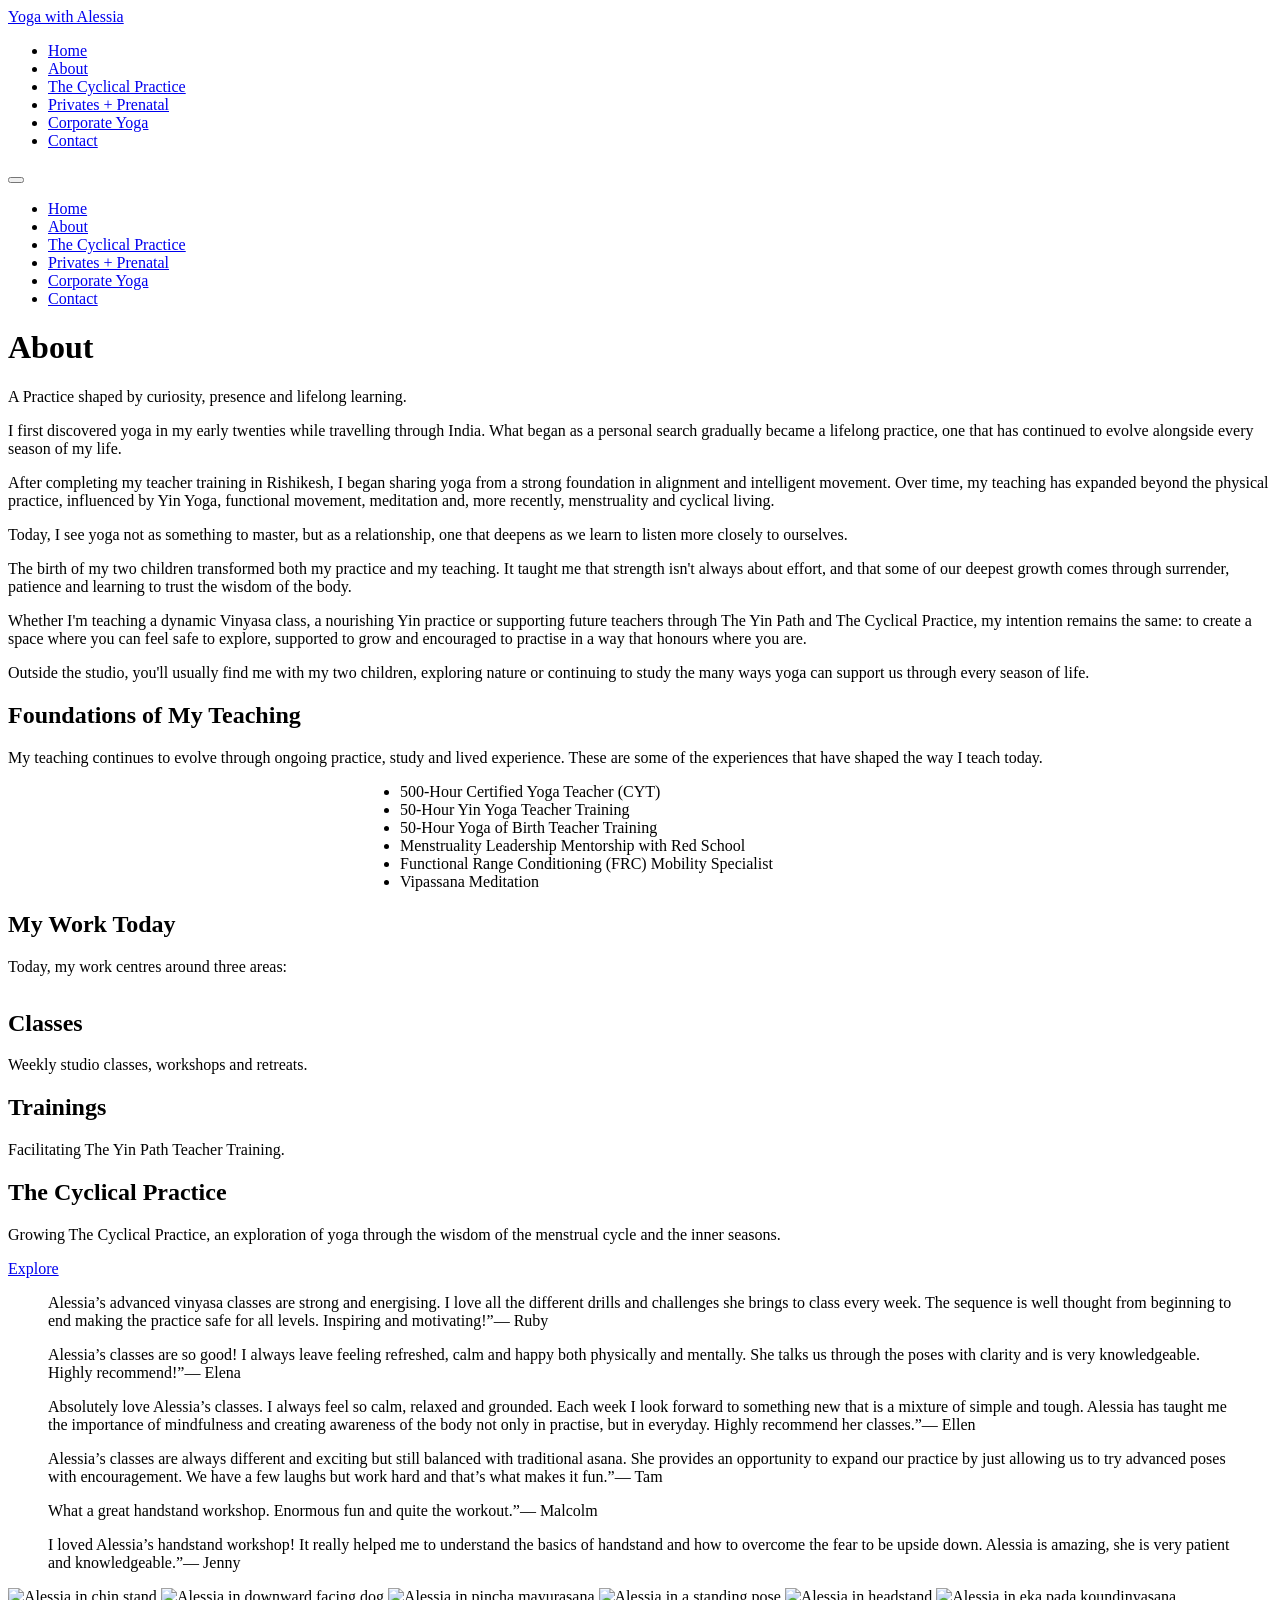
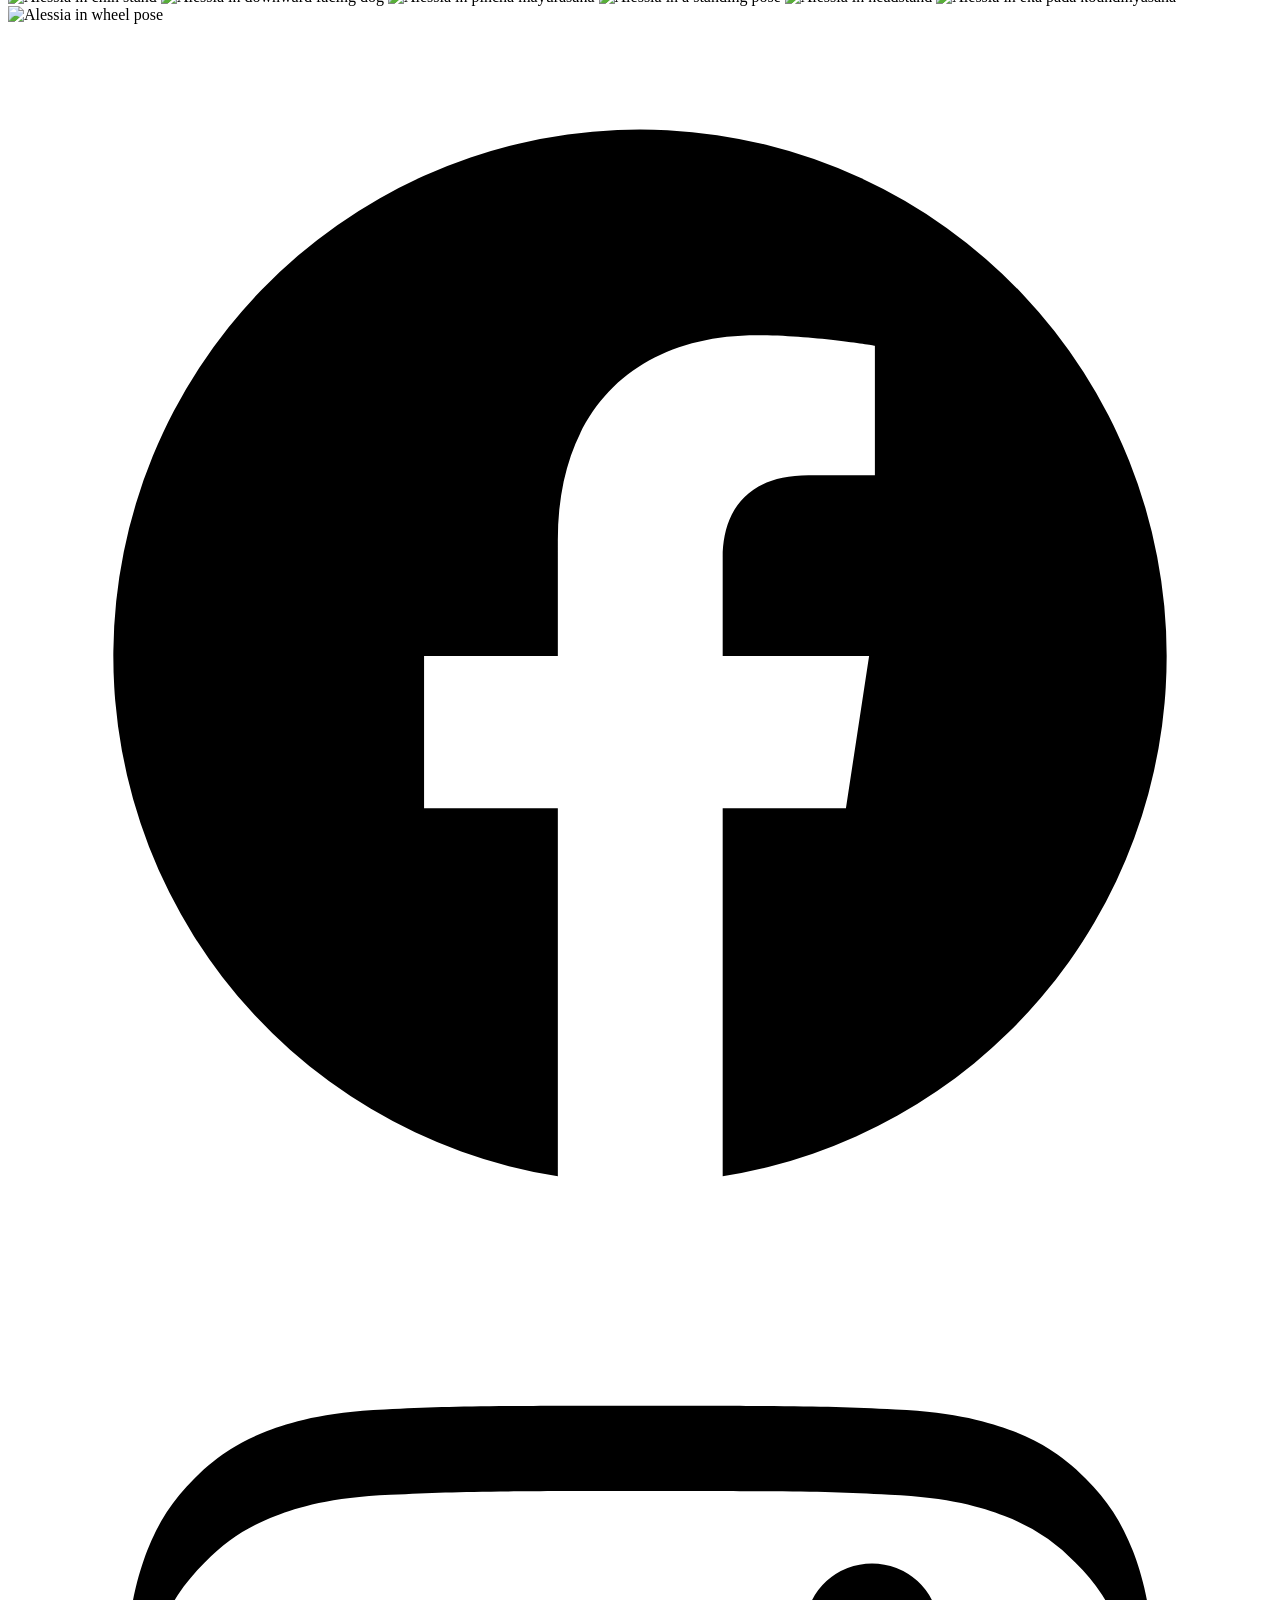
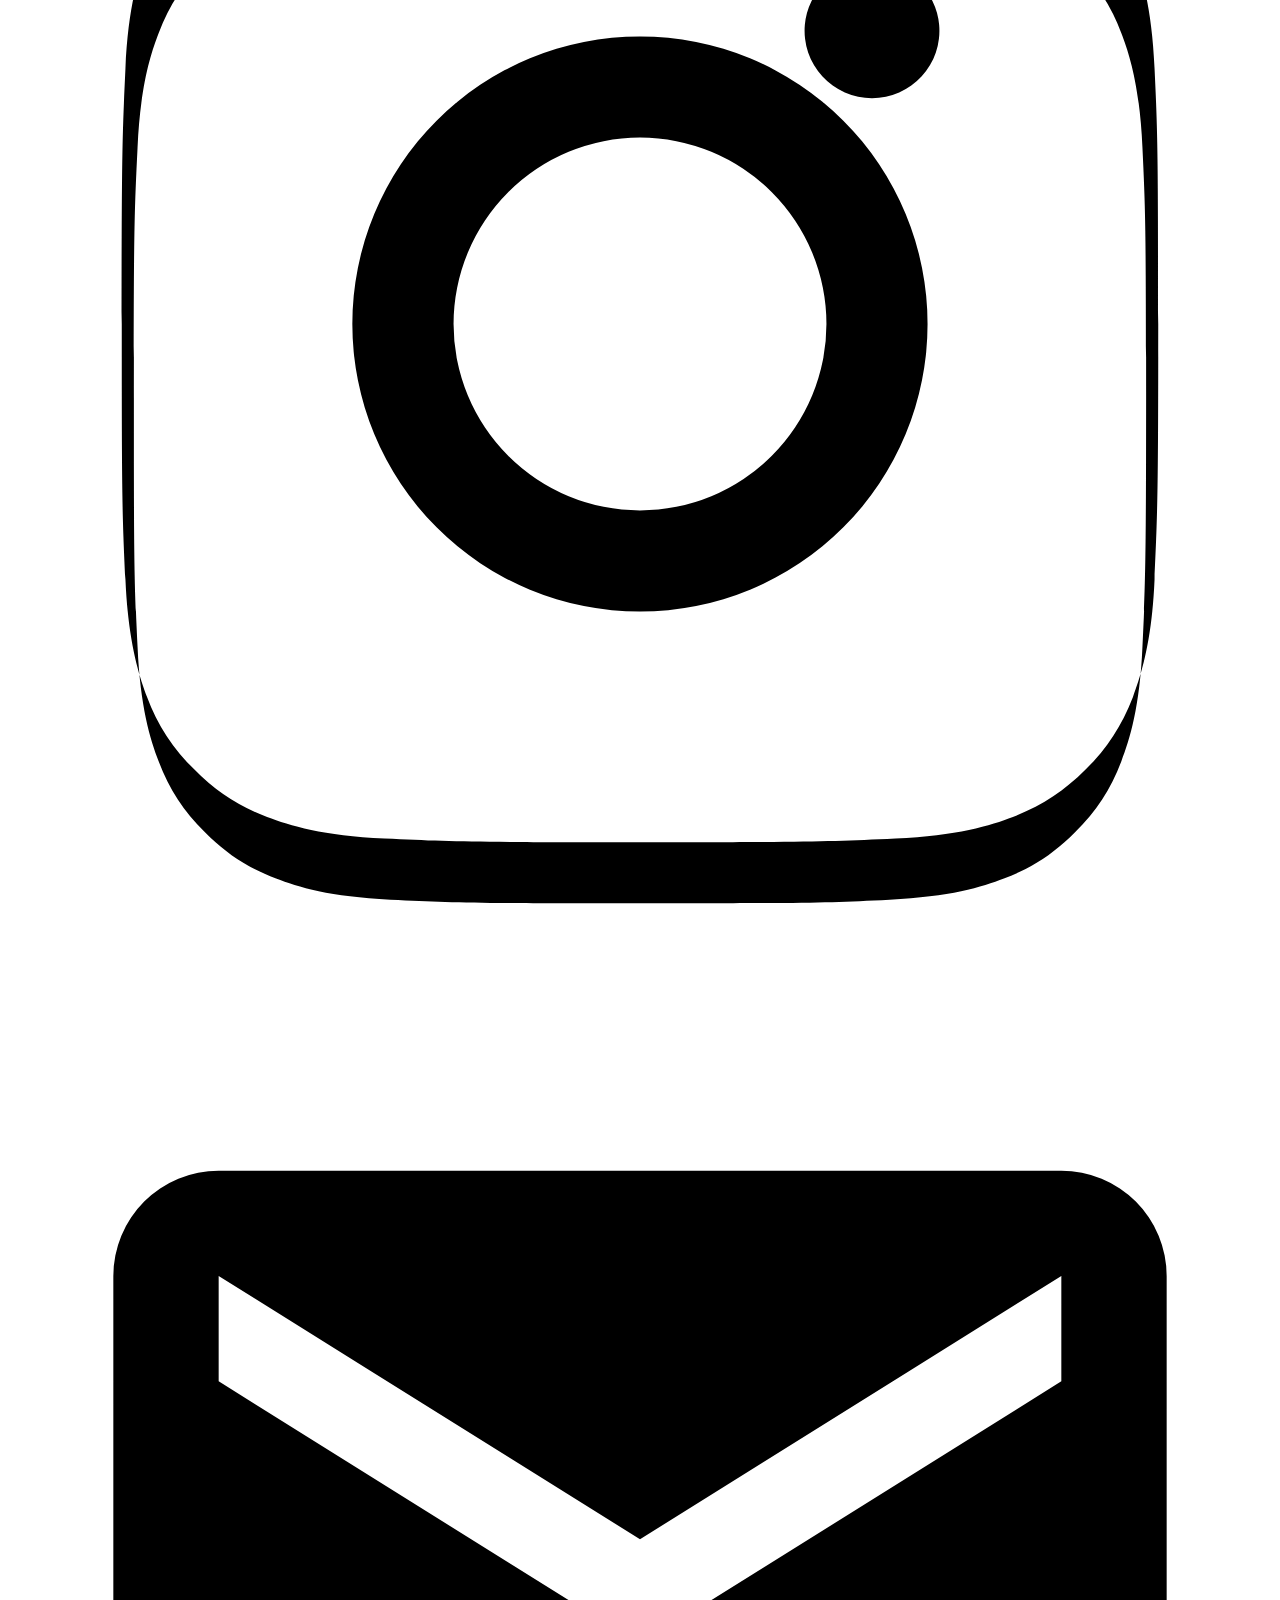
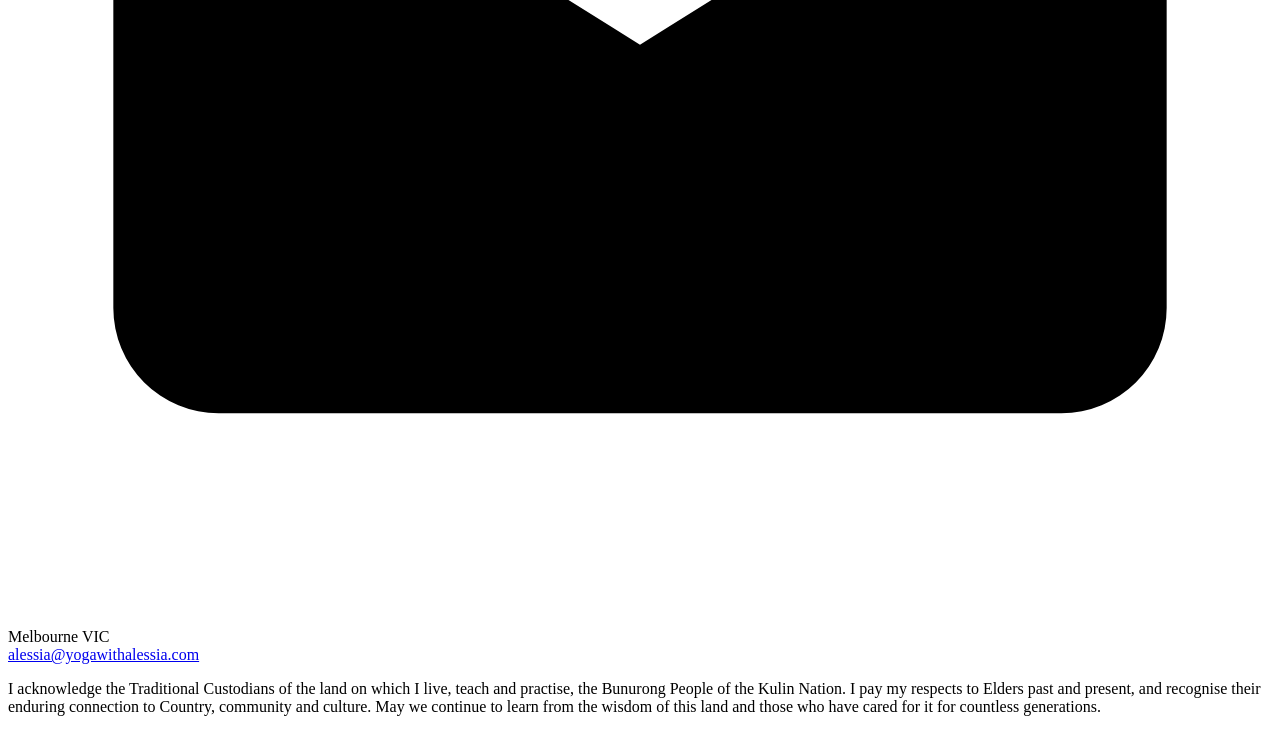
==== about.html @ 1c4454b9 "Update content: menstruality positioning, Cyclical Practice page, land acknowledgment" ====
<!DOCTYPE html>
<html lang="en">
<head>
<meta charset="UTF-8">
<meta name="viewport" content="width=device-width, initial-scale=1.0">
<title>YOGA WITH ALESSIA - Melbourne Yoga Teacher - Yoga with Alessia</title>
<meta name="description" content="500 hour certified yoga teacher in Melbourne offering group, private and corporate classes.">
<link rel="preconnect" href="https://fonts.googleapis.com">
<link rel="preconnect" href="https://fonts.gstatic.com" crossorigin>
<link href="https://fonts.googleapis.com/css2?family=Catamaran:wght@400;700&family=Crimson+Text:ital,wght@0,400;0,600;1,400&display=swap" rel="stylesheet">
<link rel="stylesheet" href="assets/styles.css">
</head>
<body>

  <header class="site-header">
    <a href="index.html" class="site-title">Yoga with Alessia</a>
    <nav class="nav-desktop" aria-label="Primary">
      <ul>
        <li><a href="index.html">Home</a></li>
        <li><a href="about.html">About</a></li>
        <li><a href="the-cyclical-practice.html">The Cyclical Practice</a></li>
        <li><a href="privates-prenatal.html">Privates + Prenatal</a></li>
        <li><a href="corporate-yoga.html">Corporate Yoga</a></li>
        <li><a href="contact.html">Contact</a></li>
      </ul>
    </nav>
    <button class="nav-toggle" aria-label="Menu" aria-expanded="false" onclick="var m=document.getElementById('navMobile');var o=m.classList.toggle('open');this.setAttribute('aria-expanded',o);">
      <span></span><span></span><span></span>
    </button>
    <div class="nav-mobile" id="navMobile">
      <ul>
        <li><a href="index.html">Home</a></li>
        <li><a href="about.html">About</a></li>
        <li><a href="the-cyclical-practice.html">The Cyclical Practice</a></li>
        <li><a href="privates-prenatal.html">Privates + Prenatal</a></li>
        <li><a href="corporate-yoga.html">Corporate Yoga</a></li>
        <li><a href="contact.html">Contact</a></li>
      </ul>
    </div>
  </header>

  <div class="page-banner has-photo banner-about"><h1>About</h1></div>

  <section class="band beige">
    <div class="container">
      <p class="intro-line">A Practice shaped by curiosity, presence and lifelong learning.</p>
    </div>
  </section>

  <section class="band cream">
    <div class="container">
      <p class="body center">I first discovered yoga in my early twenties while travelling through India. What began as a personal search gradually became a lifelong practice, one that has continued to evolve alongside every season of my life.</p>
      <p class="body center">After completing my teacher training in Rishikesh, I began sharing yoga from a strong foundation in alignment and intelligent movement. Over time, my teaching has expanded beyond the physical practice, influenced by Yin Yoga, functional movement, meditation and, more recently, menstruality and cyclical living.</p>
      <p class="body center">Today, I see yoga not as something to master, but as a relationship, one that deepens as we learn to listen more closely to ourselves.</p>
      <p class="body center">The birth of my two children transformed both my practice and my teaching. It taught me that strength isn't always about effort, and that some of our deepest growth comes through surrender, patience and learning to trust the wisdom of the body.</p>
      <p class="body center">Whether I'm teaching a dynamic Vinyasa class, a nourishing Yin practice or supporting future teachers through The Yin Path and The Cyclical Practice, my intention remains the same: to create a space where you can feel safe to explore, supported to grow and encouraged to practise in a way that honours where you are.</p>
      <p class="body center">Outside the studio, you'll usually find me with my two children, exploring nature or continuing to study the many ways yoga can support us through every season of life.</p>
    </div>
  </section>

  <section class="band beige">
    <div class="container">
      <h2 class="title center">Foundations of My Teaching</h2>
      <p class="body center text-soft">My teaching continues to evolve through ongoing practice, study and lived experience. These are some of the experiences that have shaped the way I teach today.</p>
      <div class="quals" style="max-width:560px;margin:0 auto;">
        <ul>
          <li>500-Hour Certified Yoga Teacher (CYT)</li>
          <li>50-Hour Yin Yoga Teacher Training</li>
          <li>50-Hour Yoga of Birth Teacher Training</li>
          <li>Menstruality Leadership Mentorship with Red School</li>
          <li>Functional Range Conditioning (FRC) Mobility Specialist</li>
          <li>Vipassana Meditation</li>
        </ul>
      </div>
    </div>
  </section>

  <section class="band cream">
    <div class="container">
      <h2 class="title center">My Work Today</h2>
      <p class="body center text-soft">Today, my work centres around three areas:</p>
      <div class="cards" style="margin-top:34px;">
        <div class="card">
          <h2>Classes</h2>
          <p>Weekly studio classes, workshops and retreats.</p>
        </div>
        <div class="card">
          <h2>Trainings</h2>
          <p>Facilitating The Yin Path Teacher Training.</p>
        </div>
        <div class="card">
          <h2>The Cyclical Practice</h2>
          <p>Growing The Cyclical Practice, an exploration of yoga through the wisdom of the menstrual cycle and the inner seasons.</p>
          <a class="btn" href="the-cyclical-practice.html">Explore</a>
        </div>
      </div>
    </div>
  </section>

  <section class="band beige">
    <div class="container">
      <div class="quotes">
        <blockquote>Alessia&rsquo;s advanced vinyasa classes are strong and energising. I love all the different drills and challenges she brings to class every week. The sequence is well thought from beginning to end making the practice safe for all levels. Inspiring and motivating!&rdquo;<span class="who">&mdash; Ruby</span></blockquote>
        <blockquote>Alessia&rsquo;s classes are so good! I always leave feeling refreshed, calm and happy both physically and mentally. She talks us through the poses with clarity and is very knowledgeable. Highly recommend!&rdquo;<span class="who">&mdash; Elena</span></blockquote>
        <blockquote>Absolutely love Alessia&rsquo;s classes. I always feel so calm, relaxed and grounded. Each week I look forward to something new that is a mixture of simple and tough. Alessia has taught me the importance of mindfulness and creating awareness of the body not only in practise, but in everyday. Highly recommend her classes.&rdquo;<span class="who">&mdash; Ellen</span></blockquote>
        <blockquote>Alessia&rsquo;s classes are always different and exciting but still balanced with traditional asana. She provides an opportunity to expand our practice by just allowing us to try advanced poses with encouragement. We have a few laughs but work hard and that&rsquo;s what makes it fun.&rdquo;<span class="who">&mdash; Tam</span></blockquote>
        <blockquote>What a great handstand workshop. Enormous fun and quite the workout.&rdquo;<span class="who">&mdash; Malcolm</span></blockquote>
        <blockquote>I loved Alessia&rsquo;s handstand workshop! It really helped me to understand the basics of handstand and how to overcome the fear to be upside down. Alessia is amazing, she is very patient and knowledgeable.&rdquo;<span class="who">&mdash; Jenny</span></blockquote>
      </div>
    </div>
  </section>

  <section class="band cream">
    <div class="container">
      <div class="gallery">
        <img src="assets/alessia-chin-stand.jpg" alt="Alessia in chin stand">
        <img src="assets/alessia-dfd.jpg" alt="Alessia in downward facing dog">
        <img src="assets/alessia-pincha.jpg" alt="Alessia in pincha mayurasana">
        <img src="assets/alessia-paritrik.jpg" alt="Alessia in a standing pose">
        <img src="assets/alessia-headstand.jpg" alt="Alessia in headstand">
        <img src="assets/alessia-ekapadakoundinyasana.jpg" alt="Alessia in eka pada koundinyasana">
        <img src="assets/alessia-wheel.jpg" alt="Alessia in wheel pose">
      </div>
    </div>
  </section>

  <footer class="footer" id="contact">
    <div class="social">
      <a href="https://www.facebook.com/aleyogabjj" target="_blank" rel="noopener" aria-label="Facebook">
        <svg viewBox="0 0 24 24"><path d="M22 12a10 10 0 1 0-11.56 9.88v-6.99H7.9V12h2.54V9.8c0-2.5 1.49-3.89 3.78-3.89 1.09 0 2.24.2 2.24.2v2.46h-1.26c-1.24 0-1.63.77-1.63 1.56V12h2.78l-.44 2.89h-2.34v6.99A10 10 0 0 0 22 12z"/></svg>
      </a>
      <a href="https://instagram.com/aleyogabjj/" target="_blank" rel="noopener" aria-label="Instagram">
        <svg viewBox="0 0 24 24"><path d="M12 2.16c3.2 0 3.58.01 4.85.07 1.17.05 1.8.25 2.23.41.56.22.96.48 1.38.9.42.42.68.82.9 1.38.16.42.36 1.06.41 2.23.06 1.27.07 1.65.07 4.85s-.01 3.58-.07 4.85c-.05 1.17-.25 1.8-.41 2.23-.22.56-.48.96-.9 1.38-.42.42-.82.68-1.38.9-.42.16-1.06.36-2.23.41-1.27.06-1.65.07-4.85.07s-3.58-.01-4.85-.07c-1.17-.05-1.8-.25-2.23-.41a3.7 3.7 0 0 1-1.38-.9 3.7 3.7 0 0 1-.9-1.38c-.16-.42-.36-1.06-.41-2.23C2.17 15.58 2.16 15.2 2.16 12s.01-3.58.07-4.85c.05-1.17.25-1.8.41-2.23.22-.56.48-.96.9-1.38.42-.42.82-.68 1.38-.9.42-.16 1.06-.36 2.23-.41C8.42 2.17 8.8 2.16 12 2.16zm0 1.62c-3.15 0-3.5.01-4.74.07-1.14.05-1.76.24-2.17.4-.55.21-.94.47-1.35.88-.41.41-.67.8-.88 1.35-.16.41-.35 1.03-.4 2.17-.06 1.24-.07 1.59-.07 4.74s.01 3.5.07 4.74c.05 1.14.24 1.76.4 2.17.21.55.47.94.88 1.35.41.41.8.67 1.35.88.41.16 1.03.35 2.17.4 1.24.06 1.59.07 4.74.07s3.5-.01 4.74-.07c1.14-.05 1.76-.24 2.17-.4.55-.21.94-.47 1.35-.88.41-.41.67-.8.88-1.35.16-.41.35-1.03.4-2.17.06-1.24.07-1.59.07-4.74s-.01-3.5-.07-4.74c-.05-1.14-.24-1.76-.4-2.17a3.6 3.6 0 0 0-.88-1.35 3.6 3.6 0 0 0-1.35-.88c-.41-.16-1.03-.35-2.17-.4-1.24-.06-1.59-.07-4.74-.07zm0 2.76a5.46 5.46 0 1 0 0 10.92 5.46 5.46 0 0 0 0-10.92zm0 9a3.54 3.54 0 1 1 0-7.08 3.54 3.54 0 0 1 0 7.08zm5.68-9.22a1.28 1.28 0 1 1-2.55 0 1.28 1.28 0 0 1 2.55 0z"/></svg>
      </a>
      <a href="mailto:alessia@yogawithalessia.com" aria-label="Email">
        <svg viewBox="0 0 24 24"><path d="M20 4H4a2 2 0 0 0-2 2v12a2 2 0 0 0 2 2h16a2 2 0 0 0 2-2V6a2 2 0 0 0-2-2zm0 4-8 5-8-5V6l8 5 8-5z"/></svg>
      </a>
    </div>
    <div class="place">
      Melbourne VIC<br>
      <a href="mailto:alessia@yogawithalessia.com">alessia@yogawithalessia.com</a>
    </div>
    <p class="acknowledgment">I acknowledge the Traditional Custodians of the land on which I live, teach and practise, the Bunurong People of the Kulin Nation. I pay my respects to Elders past and present, and recognise their enduring connection to Country, community and culture. May we continue to learn from the wisdom of this land and those who have cared for it for countless generations.</p>
  </footer>

</body>
</html>
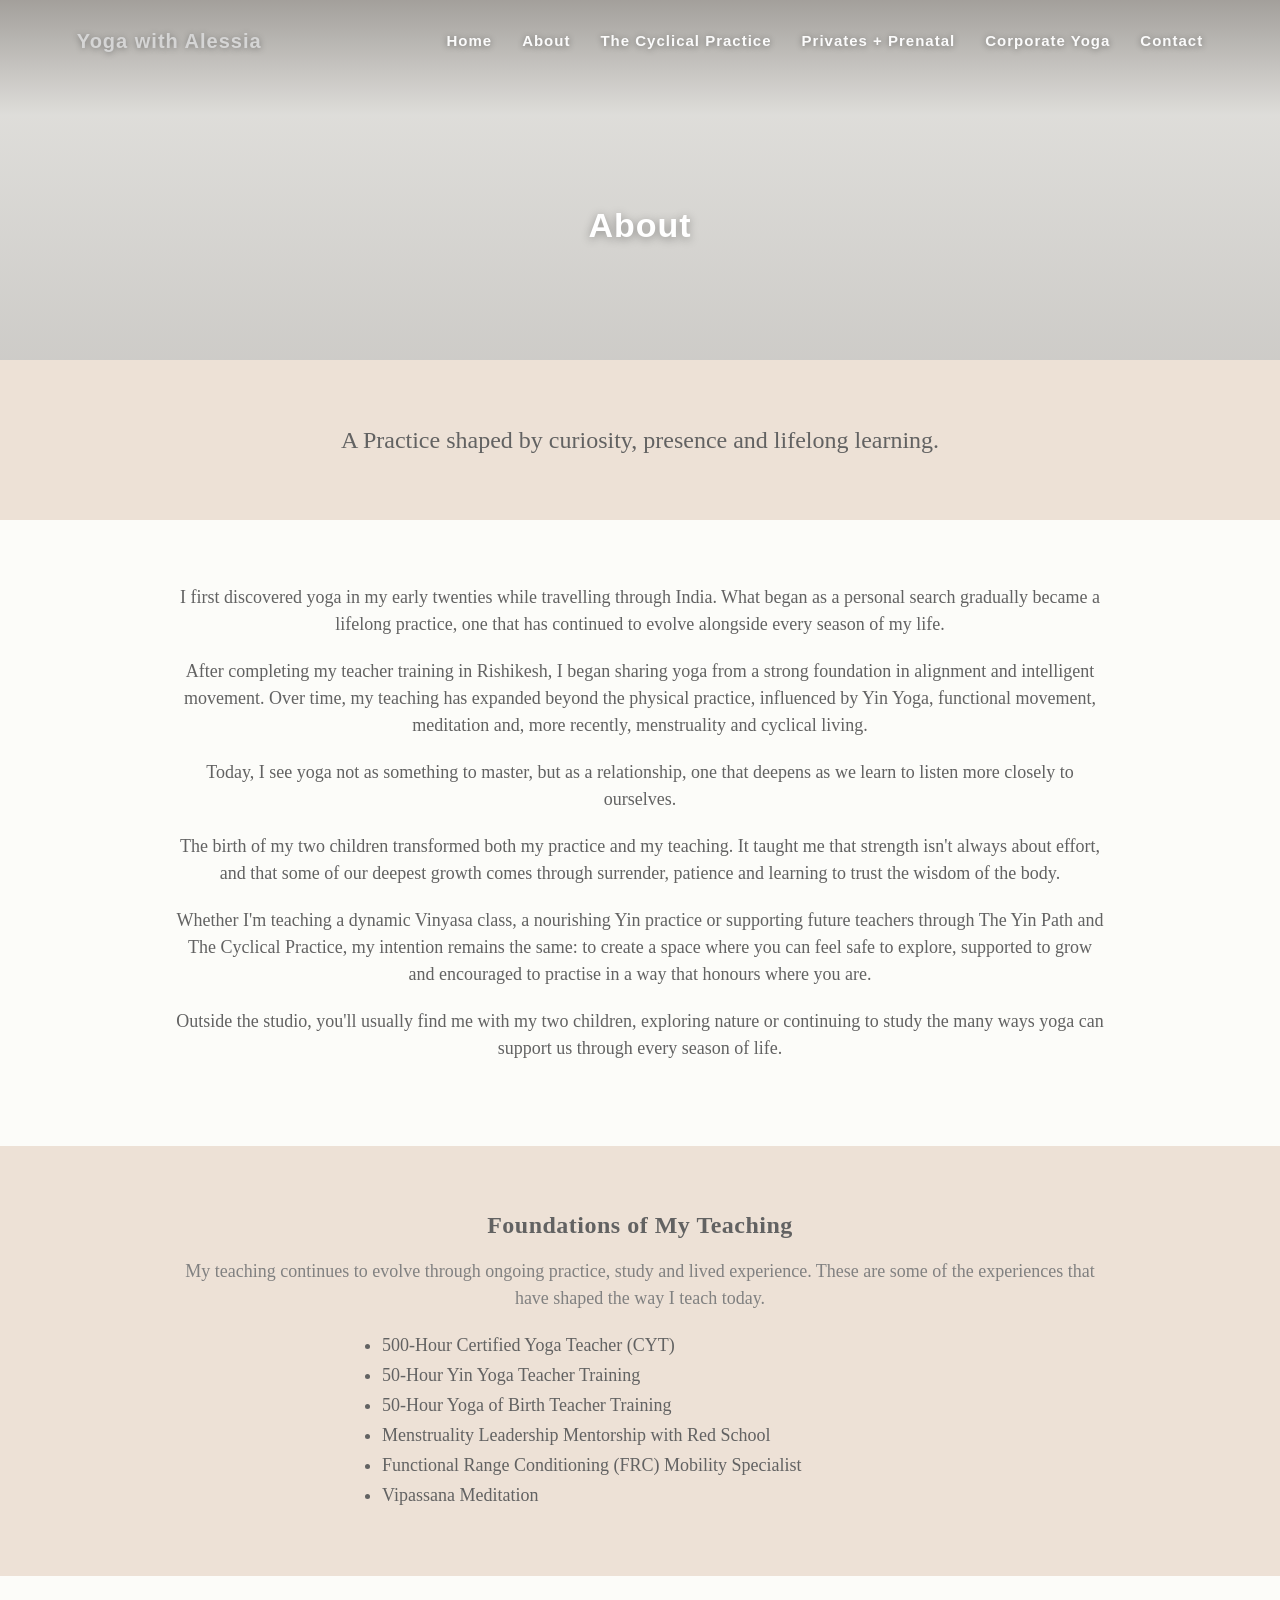
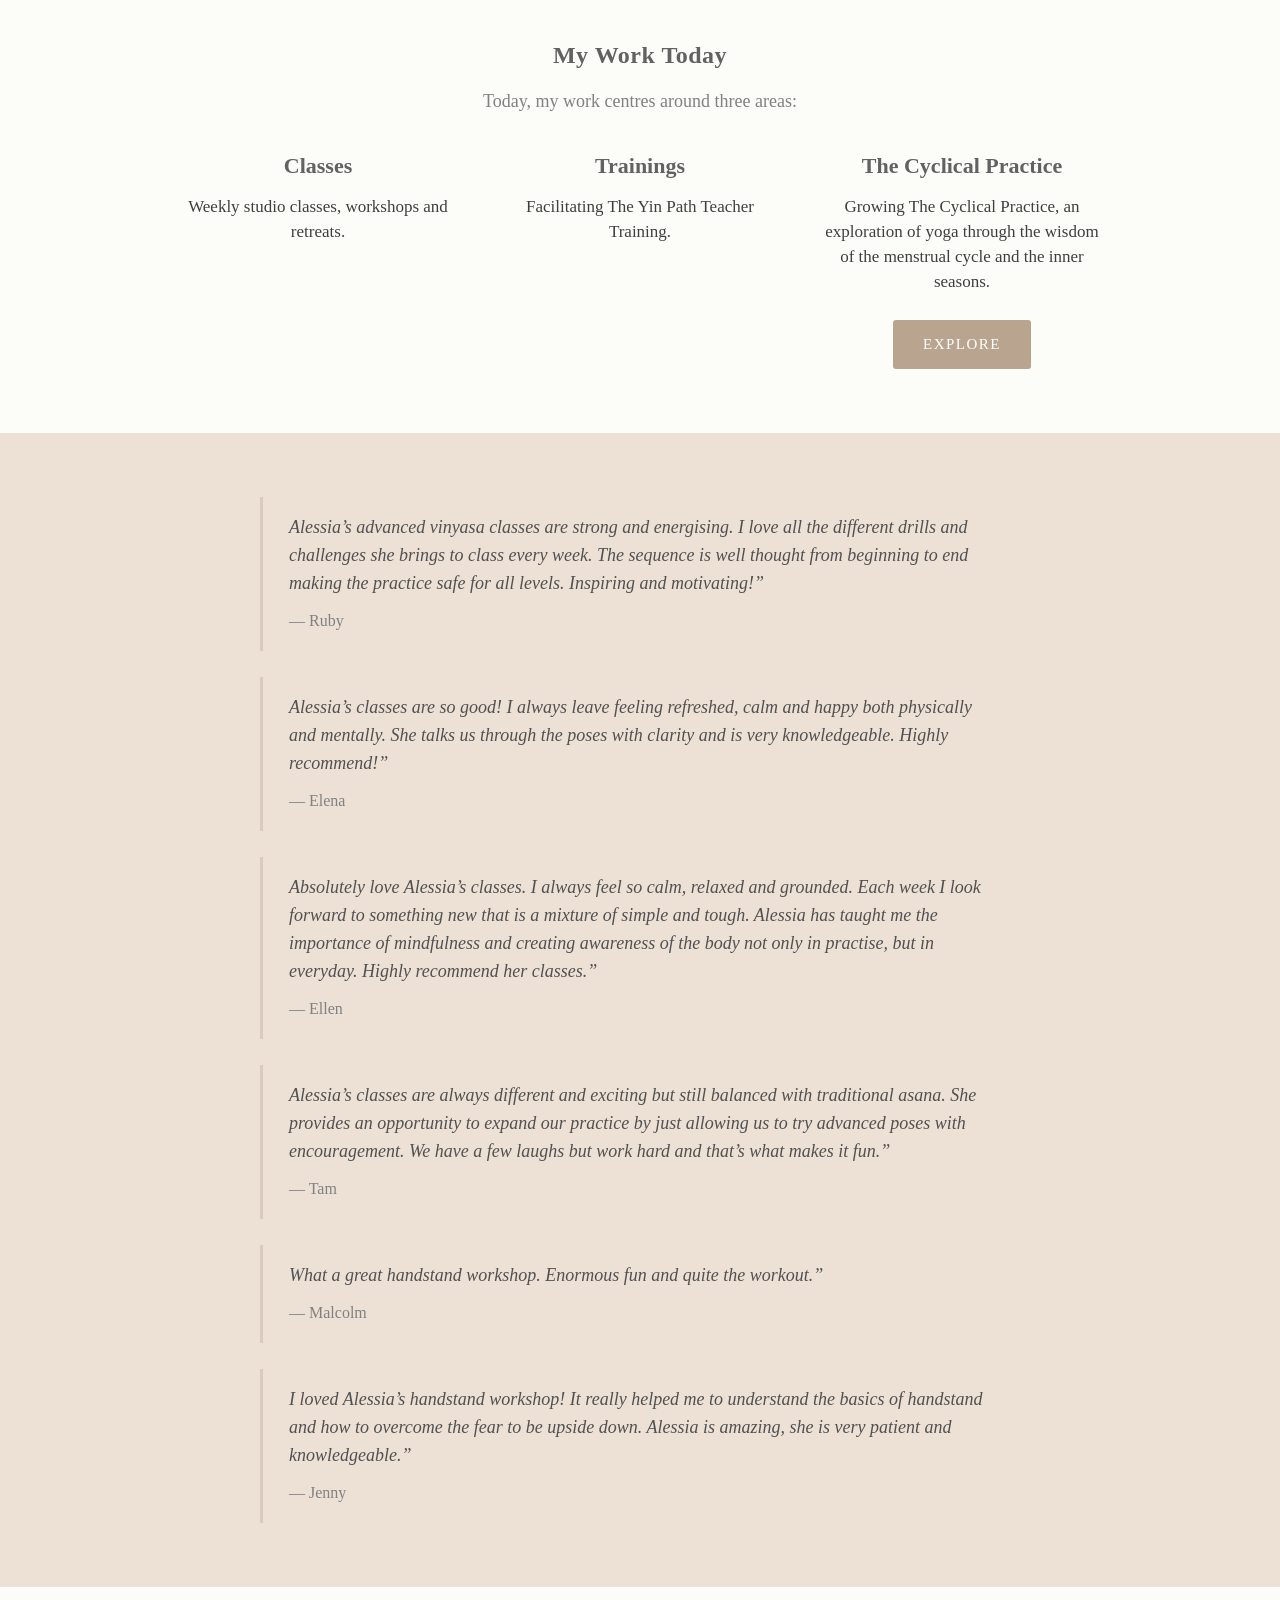
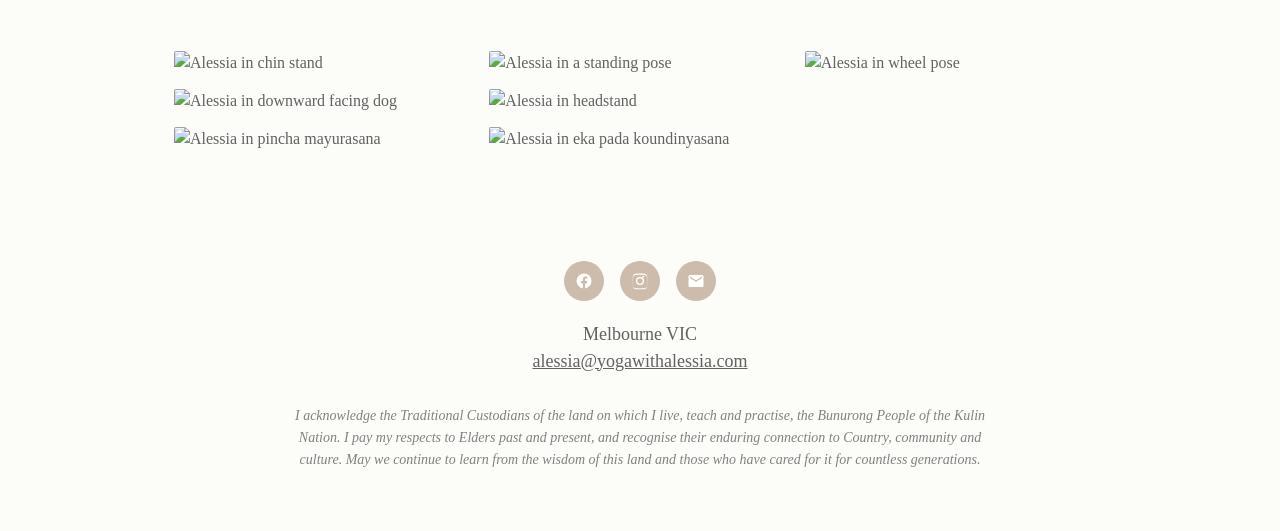
==== commit 8f04cf46: "Add files via upload" ====
--- a/about.html
+++ b/about.html
@@ -112,7 +112,7 @@
 
   <section class="band cream">
     <div class="container">
-      <div class="gallery">
+      <div class="gallery" id="gallery">
         <img src="assets/alessia-chin-stand.jpg" alt="Alessia in chin stand">
         <img src="assets/alessia-dfd.jpg" alt="Alessia in downward facing dog">
         <img src="assets/alessia-pincha.jpg" alt="Alessia in pincha mayurasana">
@@ -143,5 +143,25 @@
     <p class="acknowledgment">I acknowledge the Traditional Custodians of the land on which I live, teach and practise, the Bunurong People of the Kulin Nation. I pay my respects to Elders past and present, and recognise their enduring connection to Country, community and culture. May we continue to learn from the wisdom of this land and those who have cared for it for countless generations.</p>
   </footer>
 
+  <script>
+    // Renders the About-page gallery from assets/gallery.json (edited via the CMS).
+    // If the file can't load, the static images inside #gallery stay visible.
+    (function () {
+      fetch("assets/gallery.json", { cache: "no-store" })
+        .then(function (r) { return r.json(); })
+        .then(function (d) {
+          var el = document.getElementById("gallery");
+          if (!el || !d || !Array.isArray(d.images)) return;
+          el.innerHTML = d.images.map(function (im) {
+            var src = String(im.src == null ? "" : im.src).replace(/"/g, "");
+            var alt = String(im.alt == null ? "" : im.alt)
+              .replace(/&/g, "&amp;").replace(/</g, "&lt;")
+              .replace(/>/g, "&gt;").replace(/"/g, "&quot;");
+            return '<img src="' + src + '" alt="' + alt + '">';
+          }).join("");
+        })
+        .catch(function () { /* keep static fallback */ });
+    })();
+  </script>
 </body>
 </html>
--- a/assets/styles.css
+++ b/assets/styles.css
@@ -0,0 +1,434 @@
+  :root{
+    --beige:#ede1d6;
+    --cream:#fcfcf9;
+    --text:#626262;
+    --text-soft:#818181;
+    --text-grey:#515151;
+    --text-card:#3f3f3f;
+    --title:#d5d5d5;
+    --rule:#d9cabb;
+  }
+
+  *{box-sizing:border-box;}
+  html{scroll-behavior:smooth;}
+  body{
+    margin:0;
+    font-family:"Crimson Text",Georgia,serif;
+    color:var(--text);
+    background:var(--cream);
+    line-height:1.5;
+    -webkit-font-smoothing:antialiased;
+  }
+  a{color:inherit;}
+
+  /* ---------- Header / nav (overlays hero) ---------- */
+  .site-header{
+    position:absolute;
+    top:0;left:0;right:0;z-index:20;
+    display:flex;
+    align-items:center;
+    justify-content:space-between;
+    padding:26px 6vw;
+  }
+  .site-title{
+    font-family:"Catamaran",sans-serif;
+    font-weight:700;
+    font-size:20px;
+    letter-spacing:1px;
+    color:var(--title);
+    text-shadow:0 1px 6px rgba(0,0,0,.35);
+    text-decoration:none;
+  }
+  .nav-desktop ul{
+    list-style:none;
+    margin:0;padding:0;
+    display:flex;
+    gap:30px;
+  }
+  .nav-desktop a{
+    font-family:"Catamaran",sans-serif;
+    font-weight:700;
+    font-size:15px;
+    letter-spacing:1px;
+    color:#fff;
+    text-decoration:none;
+    text-shadow:0 1px 6px rgba(0,0,0,.4);
+    opacity:.95;
+    transition:opacity .2s;
+  }
+  .nav-desktop a:hover{opacity:.65;}
+
+  .nav-toggle{display:none;background:none;border:0;cursor:pointer;padding:8px;}
+  .nav-toggle span{display:block;width:26px;height:2px;background:#fff;margin:5px 0;box-shadow:0 1px 4px rgba(0,0,0,.4);}
+
+  .nav-mobile{
+    display:none;
+    position:absolute;
+    top:100%;right:6vw;
+    background:rgba(42,42,42,.96);
+    border-radius:6px;
+    padding:10px 0;
+    min-width:210px;
+  }
+  .nav-mobile.open{display:block;}
+  .nav-mobile ul{list-style:none;margin:0;padding:0;}
+  .nav-mobile a{
+    display:block;
+    font-family:"Catamaran",sans-serif;
+    font-weight:700;
+    font-size:15px;
+    letter-spacing:1px;
+    color:#fff;
+    text-decoration:none;
+    padding:11px 22px;
+  }
+  .nav-mobile a:hover{background:rgba(255,255,255,.08);}
+
+  /* ---------- Hero ---------- */
+  .hero{
+    position:relative;
+    min-height:754px;
+    background-image:
+      linear-gradient(180deg,rgba(40,32,26,.34) 0%,rgba(40,32,26,.10) 22%,rgba(40,32,26,0) 45%),
+      url(hero.jpg);
+    background-size:cover;
+    background-position:50% 50%;
+    background-repeat:no-repeat;
+  }
+
+  /* ---------- Sections ---------- */
+  section{padding:0;}
+  .band{padding:64px 0;}
+  .band.beige{background:var(--beige);}
+  .band.cream{background:var(--cream);}
+  .container{
+    max-width:980px;
+    margin:0 auto;
+    padding:0 24px;
+  }
+  .center{text-align:center;}
+
+  .lead{
+    font-size:26px;
+    line-height:34px;
+    color:var(--text);
+    text-align:center;
+    margin:0;
+  }
+
+  p.body, .body{
+    font-size:18px;
+    line-height:27px;
+    margin:0 0 20px;
+  }
+  .text-soft{color:var(--text-soft);}
+
+  h2.title{
+    font-size:24px;
+    line-height:30px;
+    font-weight:600;
+    color:var(--text);
+    margin:0 0 18px;
+    letter-spacing:.5px;
+  }
+
+  /* Schedule */
+  .schedule{
+    text-align:center;
+    font-size:18px;
+    line-height:27px;
+    color:var(--text-soft);
+    margin:34px 0 0;
+  }
+  .schedule strong{
+    display:block;
+    color:var(--text);
+    letter-spacing:1px;
+    margin-bottom:14px;
+    font-size:19px;
+  }
+  .schedule .slot{display:block;margin-bottom:14px;}
+  .schedule .slot b{font-weight:600;color:var(--text);}
+
+  /* Qualifications */
+  .quals{font-size:18px;line-height:27px;color:var(--text);}
+  .quals h3{
+    font-size:18px;
+    font-weight:600;
+    margin:22px 0 4px;
+    color:var(--text);
+  }
+  .quals h3:first-child{margin-top:0;}
+  .quals ul{margin:6px 0 0;padding-left:22px;}
+  .quals li{margin:3px 0;}
+
+  /* Buttons */
+  .btn{
+    display:inline-block;
+    font-family:"Crimson Text",serif;
+    font-size:15px;
+    letter-spacing:1.5px;
+    text-transform:uppercase;
+    color:#fff;
+    background:#b8a48f;
+    border:0;
+    padding:13px 30px;
+    border-radius:3px;
+    text-decoration:none;
+    margin-top:26px;
+    transition:background .2s;
+  }
+  .btn:hover{background:#a48e76;}
+  .btn-wrap{text-align:center;}
+
+  /* Testimonial */
+  blockquote.testimonial{
+    margin:0;
+    padding:18px 30px;
+    border-left:3px solid var(--rule);
+    font-size:20px;
+    line-height:30px;
+    font-style:italic;
+    color:var(--text-grey);
+    max-width:820px;
+  }
+  blockquote.testimonial .who{
+    display:block;
+    margin-top:14px;
+    font-style:normal;
+    font-size:18px;
+  }
+
+  /* Three cards */
+  .cards{
+    display:grid;
+    grid-template-columns:repeat(3,1fr);
+    gap:34px;
+  }
+  .card{text-align:center;}
+  .card img{
+    width:100%;
+    height:auto;
+    display:block;
+    border-radius:2px;
+    margin-bottom:18px;
+  }
+  .card h2{
+    font-size:22px;
+    font-weight:600;
+    color:var(--text);
+    margin:0 0 12px;
+  }
+  .card p{
+    font-size:17px;
+    line-height:25px;
+    color:var(--text-card);
+    margin:0;
+  }
+
+  /* Footer */
+  .footer{
+    background:var(--cream);
+    text-align:center;
+    padding:46px 24px 60px;
+  }
+  .social{
+    display:flex;
+    justify-content:center;
+    gap:16px;
+    margin-bottom:20px;
+  }
+  .social a{
+    width:40px;height:40px;
+    border-radius:50%;
+    background:#cdbcab;
+    display:flex;align-items:center;justify-content:center;
+    color:#fff;
+    text-decoration:none;
+    transition:background .2s;
+  }
+  .social a:hover{background:#b8a48f;}
+  .social svg{width:18px;height:18px;fill:currentColor;}
+  .footer .place{
+    font-size:18px;
+    line-height:27px;
+    color:var(--text);
+  }
+  .footer .place a{color:var(--text);}
+
+  /* Missing-image note (remove once hero is restored) */
+  .hero-note{
+    position:absolute;
+    left:50%;bottom:26px;
+    transform:translateX(-50%);
+    background:rgba(255,255,255,.82);
+    color:#6b5a48;
+    font-family:"Catamaran",sans-serif;
+    font-size:12px;
+    letter-spacing:.4px;
+    padding:7px 14px;
+    border-radius:20px;
+    z-index:5;
+  }
+
+  /* ---------- Responsive ---------- */
+  @media (max-width:860px){
+    .cards{grid-template-columns:1fr;gap:46px;max-width:430px;margin:0 auto;}
+    .lead{font-size:23px;line-height:31px;}
+  }
+  @media (max-width:680px){
+    .nav-desktop{display:none;}
+    .nav-toggle{display:block;}
+    .hero{min-height:520px;background-position:70% 18%;}
+    .band{padding:50px 0;}
+  }
+
+  /* ============ Shared sub-page components ============ */
+
+  /* Sub-page banner (header photo not captured in archive — warm placeholder) */
+  .page-banner{
+    position:relative;
+    min-height:360px;
+    display:flex;
+    align-items:center;
+    justify-content:center;
+    text-align:center;
+    background-image:
+      linear-gradient(180deg,rgba(40,32,26,.34) 0%,rgba(40,32,26,.12) 30%,rgba(40,32,26,.18) 100%),
+      radial-gradient(120% 120% at 50% 30%,#cdb9a6 0%,#b79e87 50%,#9c8369 100%);
+    background-size:cover;
+    background-position:50% 50%;
+  }
+  .page-banner h1{
+    font-family:"Catamaran",sans-serif;
+    font-weight:700;
+    letter-spacing:1px;
+    color:#fff;
+    font-size:34px;
+    margin:0;
+    padding:90px 24px 0;
+    text-shadow:0 2px 10px rgba(0,0,0,.35);
+  }
+  @media (max-width:680px){
+    .page-banner{min-height:280px;}
+    .page-banner h1{font-size:26px;}
+  }
+
+  /* Generic single image inside a band */
+  .band-img{display:block;max-width:100%;height:auto;margin:8px auto 0;border-radius:2px;}
+  .band-img.framed{max-width:560px;}
+
+  /* Intro line used at top of sub-pages */
+  .intro-line{
+    font-size:24px;
+    line-height:32px;
+    text-align:center;
+    color:var(--text);
+    margin:0;
+  }
+
+  /* Rates / info blocks */
+  .info-block{font-size:18px;line-height:28px;color:var(--text);}
+  .info-block h2.title{margin-top:0;}
+  .rate-line{font-size:18px;line-height:30px;color:var(--text);text-align:center;}
+  .rate-line strong{color:var(--text);}
+  .note{font-size:15px;color:var(--text-soft);font-style:italic;}
+
+  /* Testimonials list (multiple quotes stacked) */
+  .quotes{display:flex;flex-direction:column;gap:26px;max-width:760px;margin:0 auto;}
+  .quotes blockquote{
+    margin:0;padding:16px 26px;
+    border-left:3px solid var(--rule);
+    font-size:18px;line-height:28px;font-style:italic;color:var(--text-grey);
+  }
+  .quotes blockquote .who{display:block;margin-top:10px;font-style:normal;font-size:16px;color:var(--text-soft);}
+
+  /* Masonry-ish gallery */
+  .gallery{
+    column-count:3;
+    column-gap:14px;
+    max-width:1000px;
+    margin:0 auto;
+  }
+  .gallery img{
+    width:100%;
+    display:block;
+    margin:0 0 14px;
+    border-radius:2px;
+    break-inside:avoid;
+  }
+  @media (max-width:820px){.gallery{column-count:2;}}
+  @media (max-width:520px){.gallery{column-count:1;max-width:420px;}}
+
+  /* Client logos */
+  .logos{
+    display:flex;flex-wrap:wrap;align-items:center;justify-content:center;
+    gap:46px;margin-top:24px;
+  }
+  .logos img{height:64px;width:auto;opacity:.78;filter:grayscale(100%);transition:opacity .2s,filter .2s;}
+  .logos img:hover{opacity:1;filter:grayscale(0);}
+
+  /* Contact form */
+  .form{max-width:560px;margin:0 auto;text-align:left;}
+  .form label{
+    display:block;
+    font-family:"Catamaran",sans-serif;
+    font-size:13px;letter-spacing:1px;text-transform:uppercase;
+    color:var(--text-soft);
+    margin:18px 0 6px;
+  }
+  .form input,.form textarea{
+    width:100%;
+    font-family:"Crimson Text",serif;
+    font-size:17px;
+    color:var(--text);
+    background:#fff;
+    border:1px solid #ddd2c5;
+    border-radius:3px;
+    padding:12px 14px;
+  }
+  .form textarea{min-height:150px;resize:vertical;}
+  .form input:focus,.form textarea:focus{outline:none;border-color:#b8a48f;}
+  .form .btn{border:0;cursor:pointer;margin-top:24px;}
+  .form-status{text-align:center;margin-top:16px;color:var(--text);font-style:italic;}
+
+  /* Two-column info layout */
+  .two-col{
+    display:grid;grid-template-columns:1fr 1fr;gap:40px;align-items:center;
+    max-width:960px;margin:0 auto;
+  }
+  @media (max-width:760px){.two-col{grid-template-columns:1fr;gap:26px;}}
+
+  /* ============ Per-page banner photos ============ */
+  .page-banner.has-photo{
+    background-image:
+      linear-gradient(180deg,rgba(40,32,26,.42) 0%,rgba(40,32,26,.14) 32%,rgba(40,32,26,.22) 100%),
+      var(--banner-img);
+    background-size:cover;
+  }
+  .banner-about   {--banner-img:url(banner-about.jpg);   background-position:50% 32%;}
+  .banner-corporate{--banner-img:url(banner-corporate.jpg);background-position:50% 28%;}
+  .banner-private {--banner-img:url(banner-private.jpg); background-position:50% 42%;}
+  .banner-contact {--banner-img:url(banner-contact.jpg); background-position:50% 46%;}
+
+  /* Select dropdowns + radio/checkbox groups in forms */
+  .form select{
+    width:100%;
+    font-family:"Crimson Text",serif;
+    font-size:17px;color:var(--text);background:#fff;
+    border:1px solid #ddd2c5;border-radius:3px;padding:12px 14px;
+  }
+  .form select:focus{outline:none;border-color:#b8a48f;}
+  .form .hint{font-size:14px;color:var(--text-soft);font-style:italic;margin:4px 0 0;}
+  .form .req{color:#b8866f;}
+  .form-intro{font-size:18px;line-height:27px;text-align:center;color:var(--text);max-width:620px;margin:0 auto 8px;}
+
+  /* Land acknowledgment */
+  .acknowledgment{
+    max-width:720px;
+    margin:30px auto 0;
+    font-size:14px;
+    line-height:22px;
+    color:var(--text-soft);
+    font-style:italic;
+  }
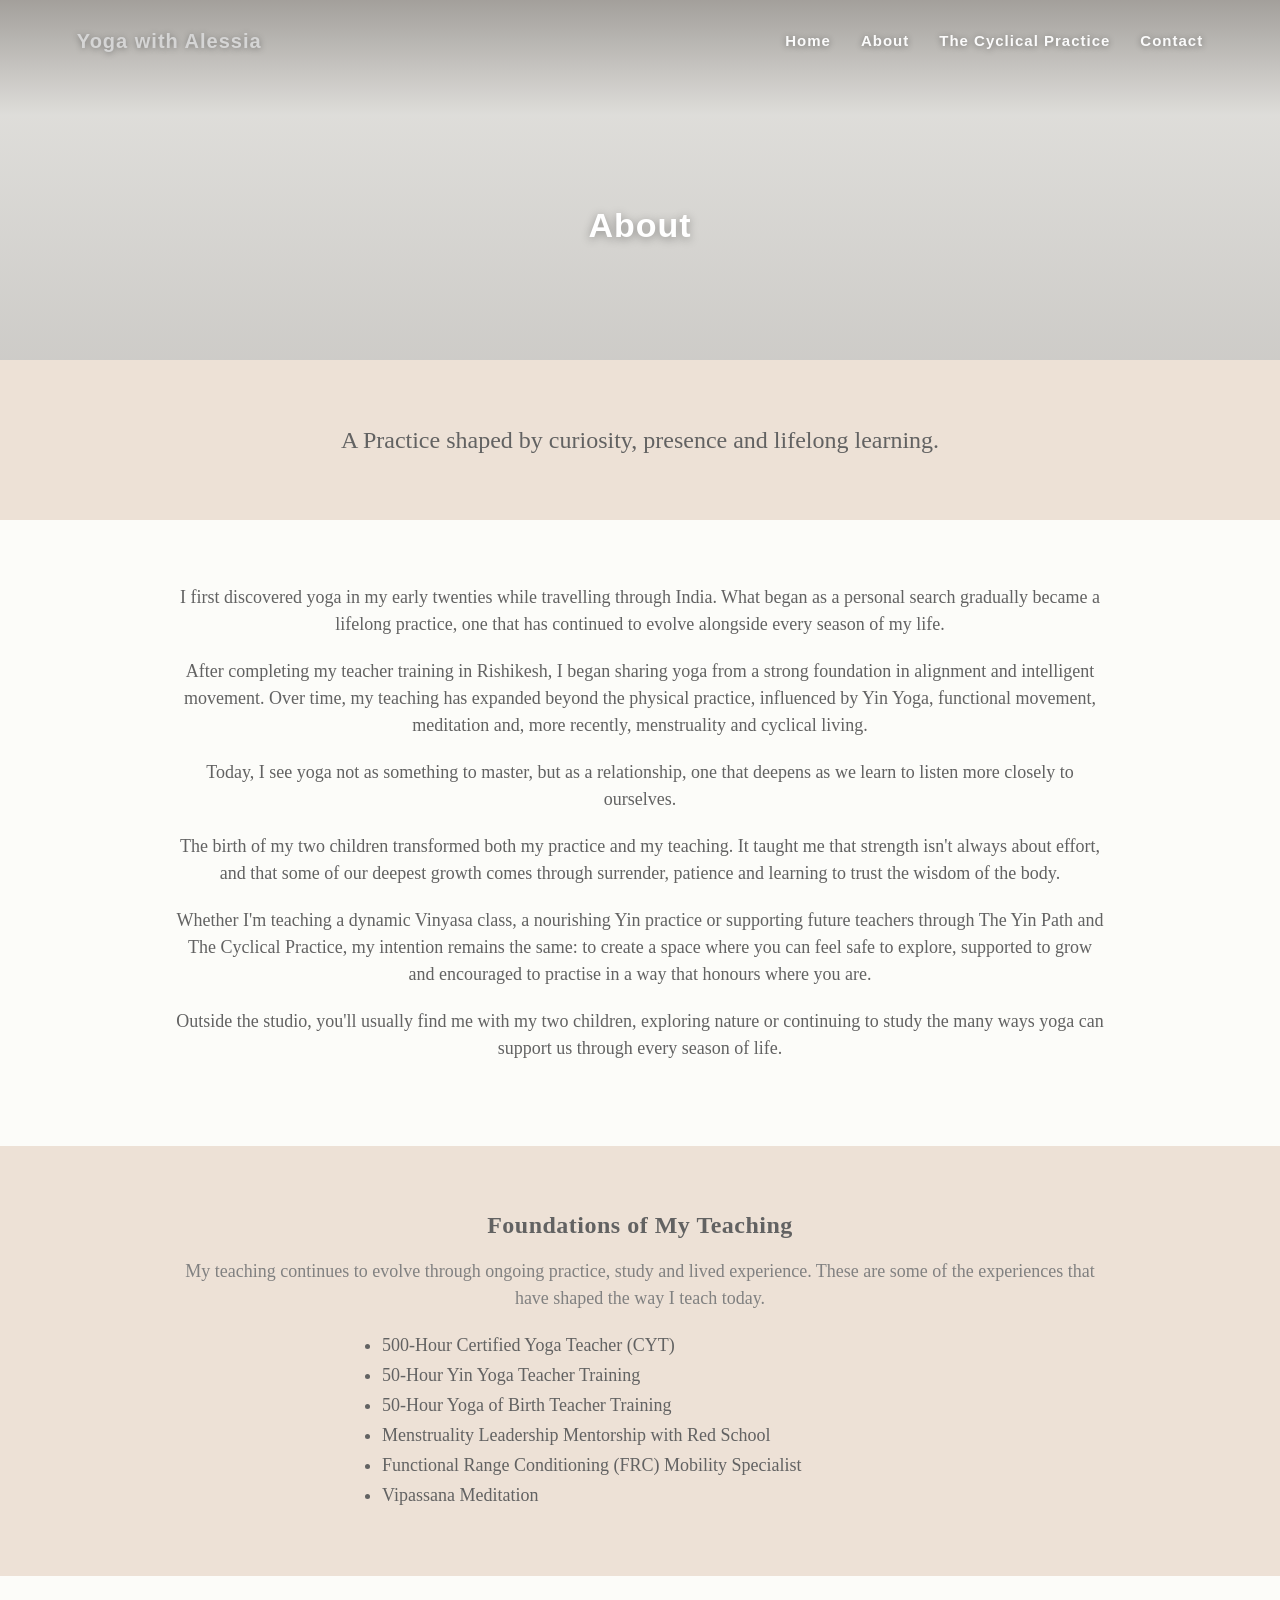
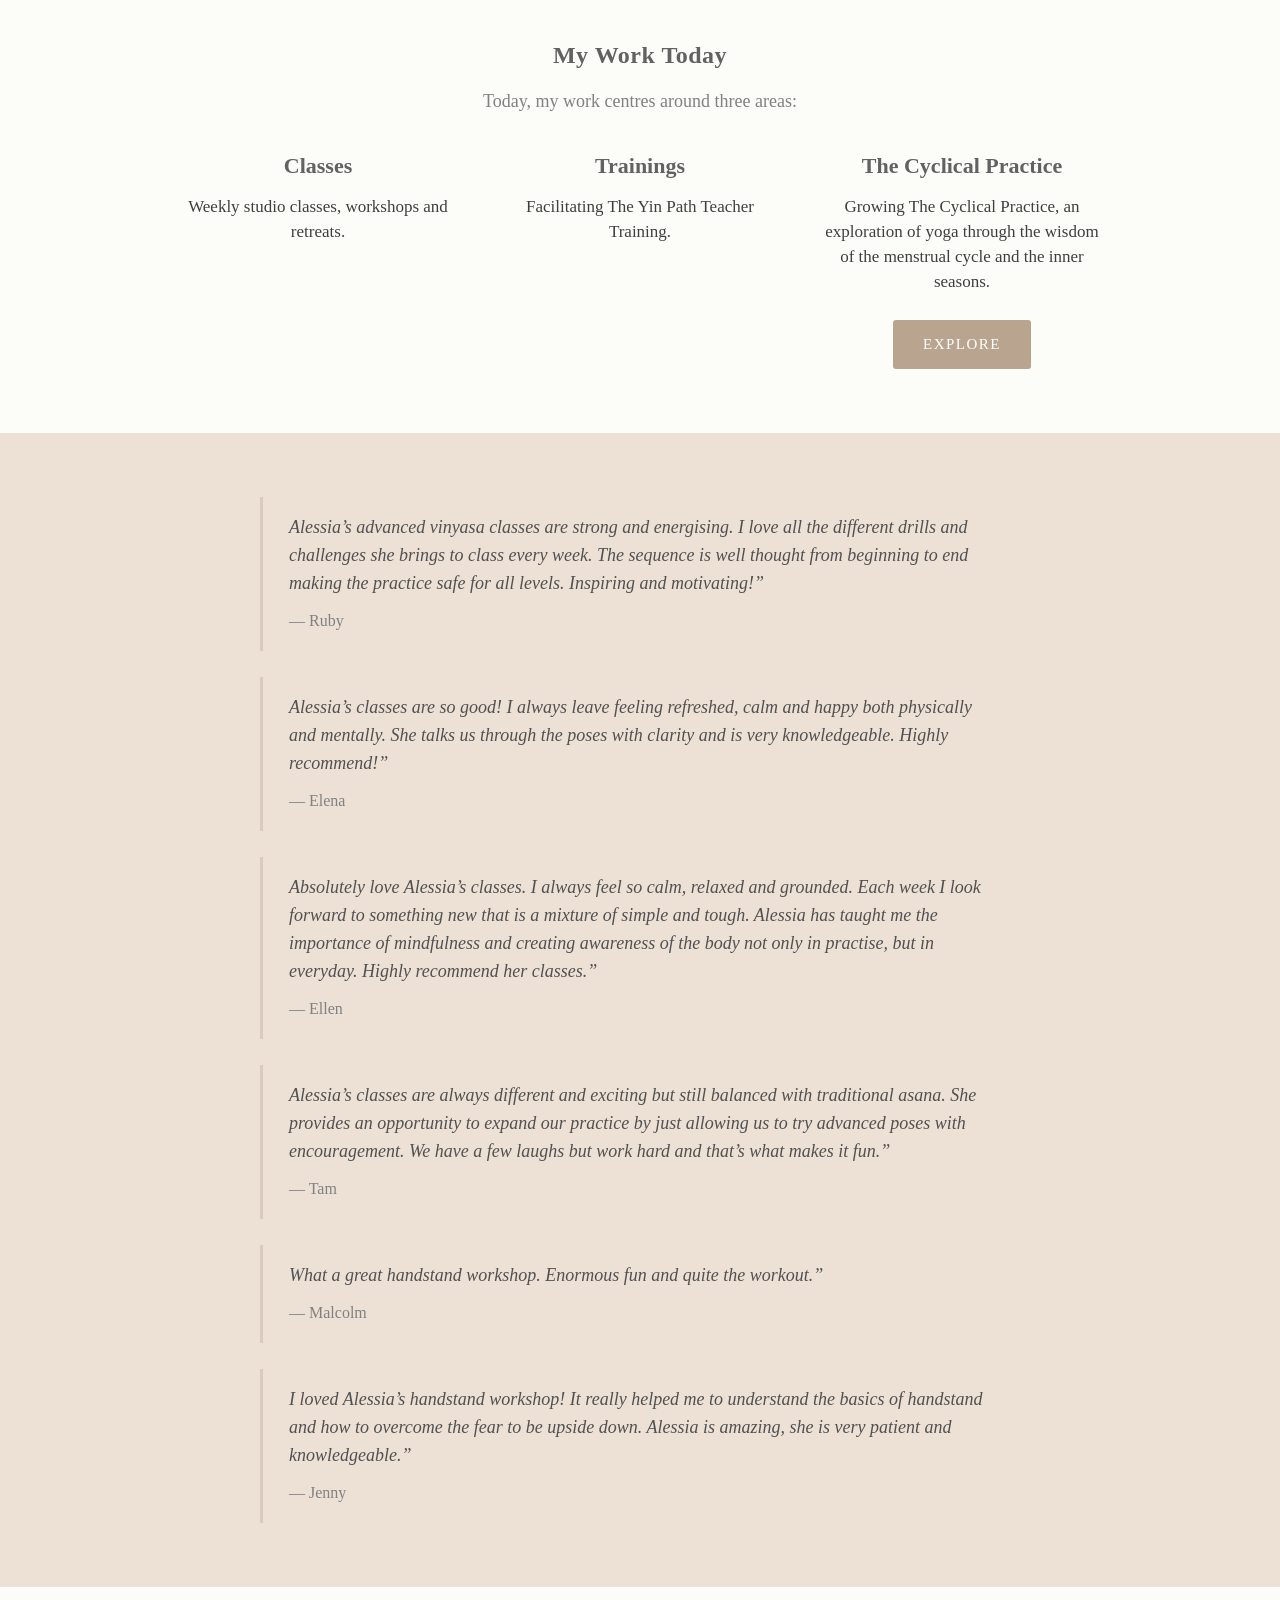
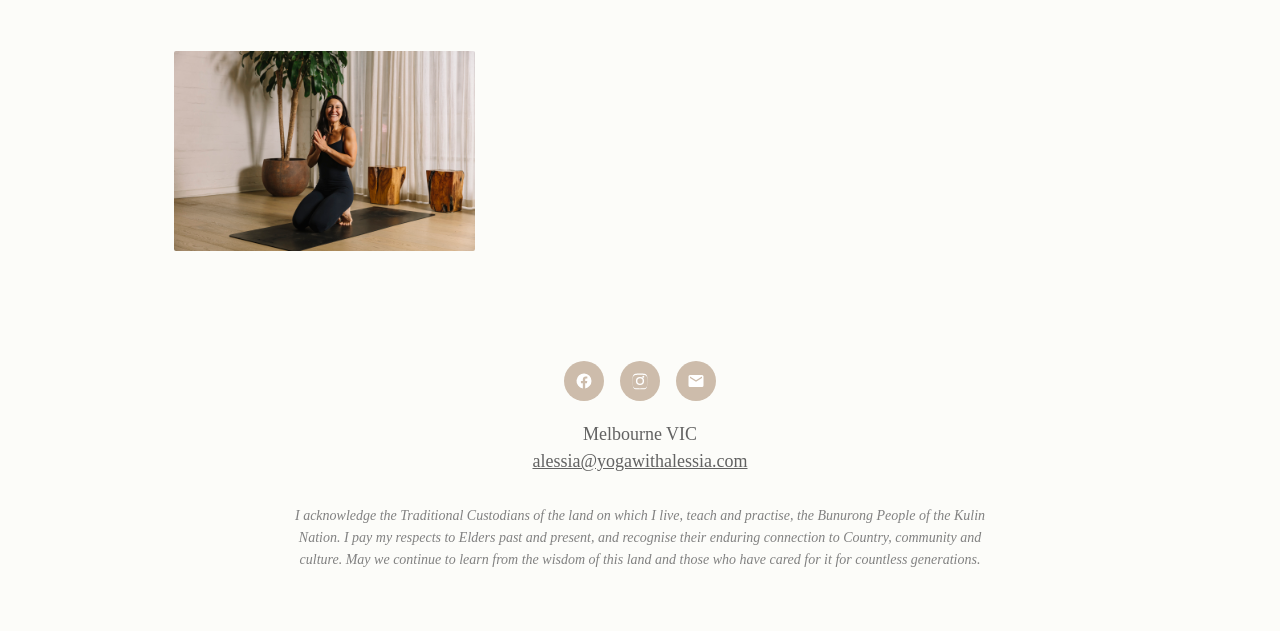
==== commit 213ca4f8: "Update about.html" ====
--- a/about.html
+++ b/about.html
@@ -19,8 +19,6 @@
         <li><a href="index.html">Home</a></li>
         <li><a href="about.html">About</a></li>
         <li><a href="the-cyclical-practice.html">The Cyclical Practice</a></li>
-        <li><a href="privates-prenatal.html">Privates + Prenatal</a></li>
-        <li><a href="corporate-yoga.html">Corporate Yoga</a></li>
         <li><a href="contact.html">Contact</a></li>
       </ul>
     </nav>
@@ -32,8 +30,6 @@
         <li><a href="index.html">Home</a></li>
         <li><a href="about.html">About</a></li>
         <li><a href="the-cyclical-practice.html">The Cyclical Practice</a></li>
-        <li><a href="privates-prenatal.html">Privates + Prenatal</a></li>
-        <li><a href="corporate-yoga.html">Corporate Yoga</a></li>
         <li><a href="contact.html">Contact</a></li>
       </ul>
     </div>
@@ -163,5 +159,6 @@
         .catch(function () { /* keep static fallback */ });
     })();
   </script>
+  <script src="assets/banner.js"></script>
 </body>
 </html>
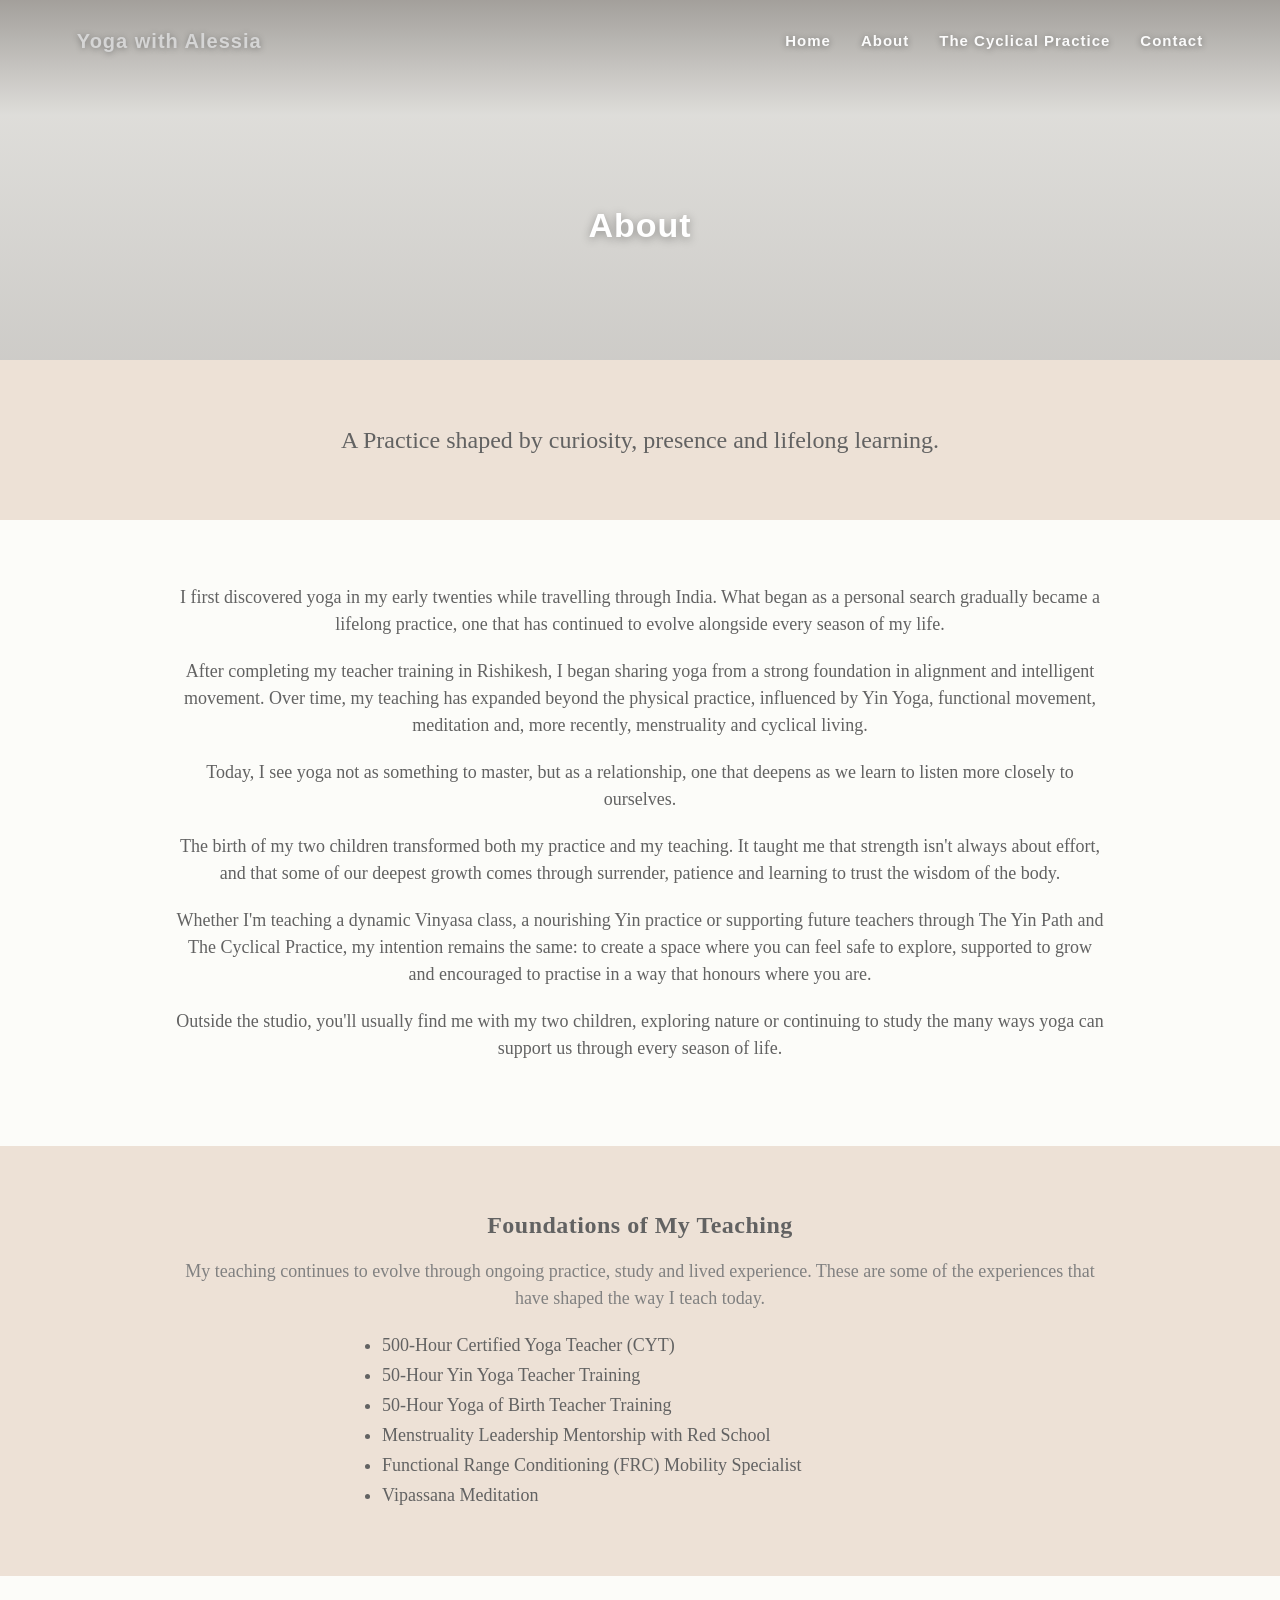
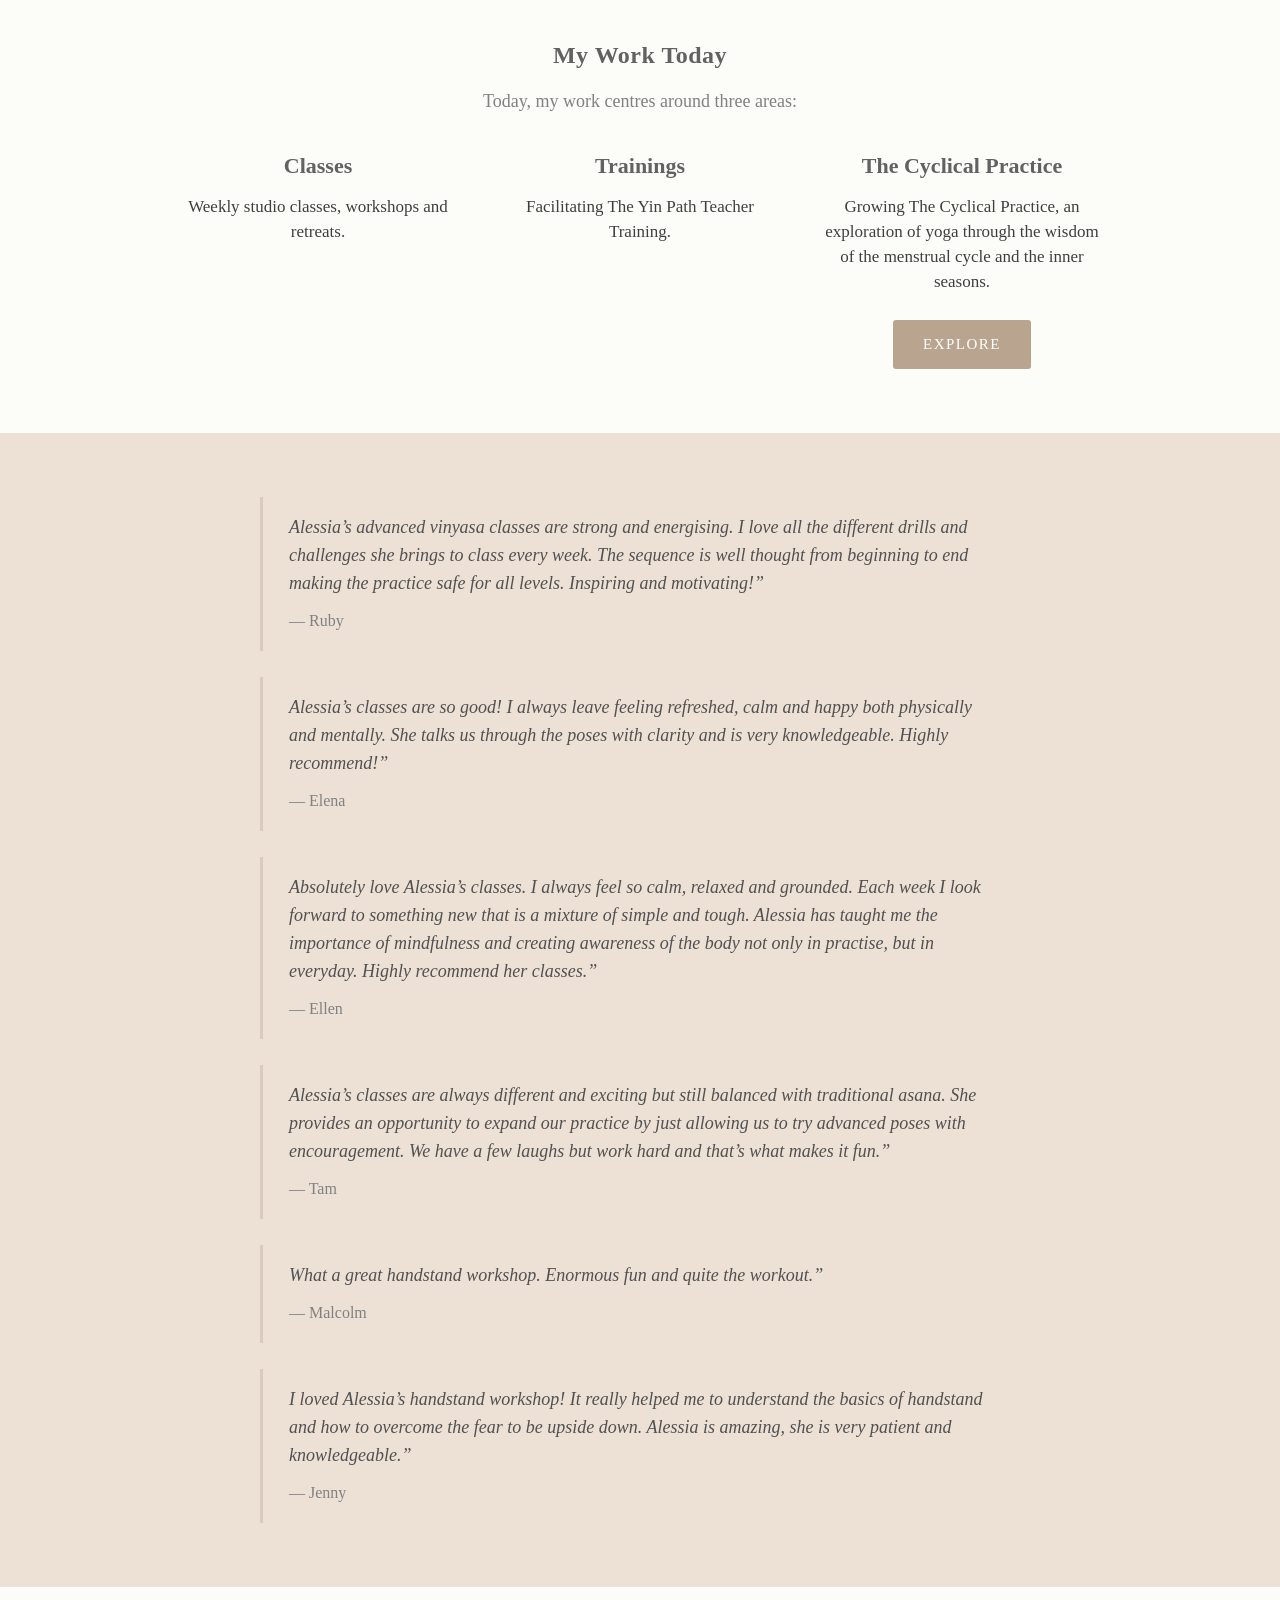
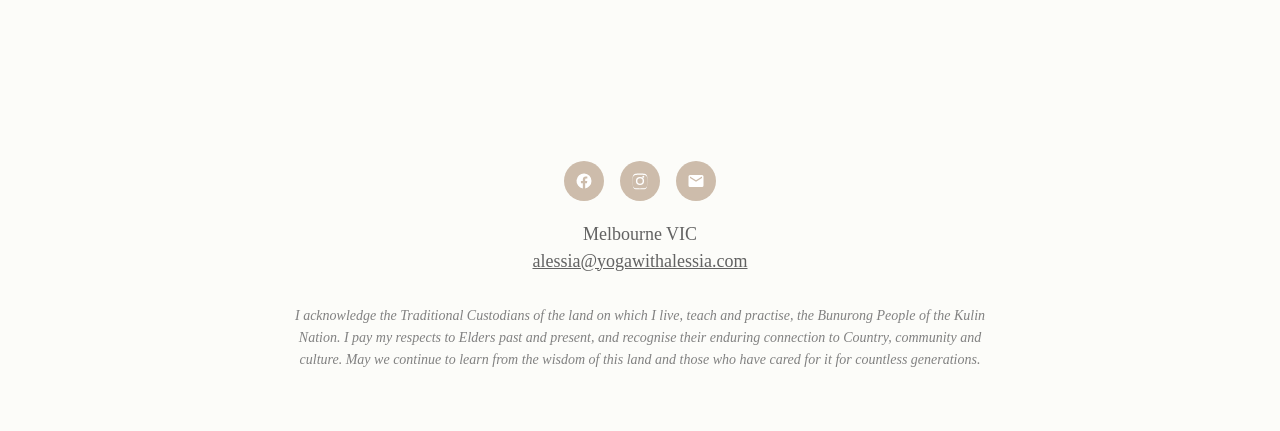
==== commit 4d4e13bd: "Add files via upload" ====
--- a/about.html
+++ b/about.html
@@ -148,7 +148,7 @@
         .then(function (d) {
           var el = document.getElementById("gallery");
           if (!el || !d || !Array.isArray(d.images)) return;
-          el.innerHTML = d.images.map(function (im) {
+          el.innerHTML = d.images.filter(function (im) { return im && im.src; }).map(function (im) {
             var src = String(im.src == null ? "" : im.src).replace(/"/g, "");
             var alt = String(im.alt == null ? "" : im.alt)
               .replace(/&/g, "&amp;").replace(/</g, "&lt;")
